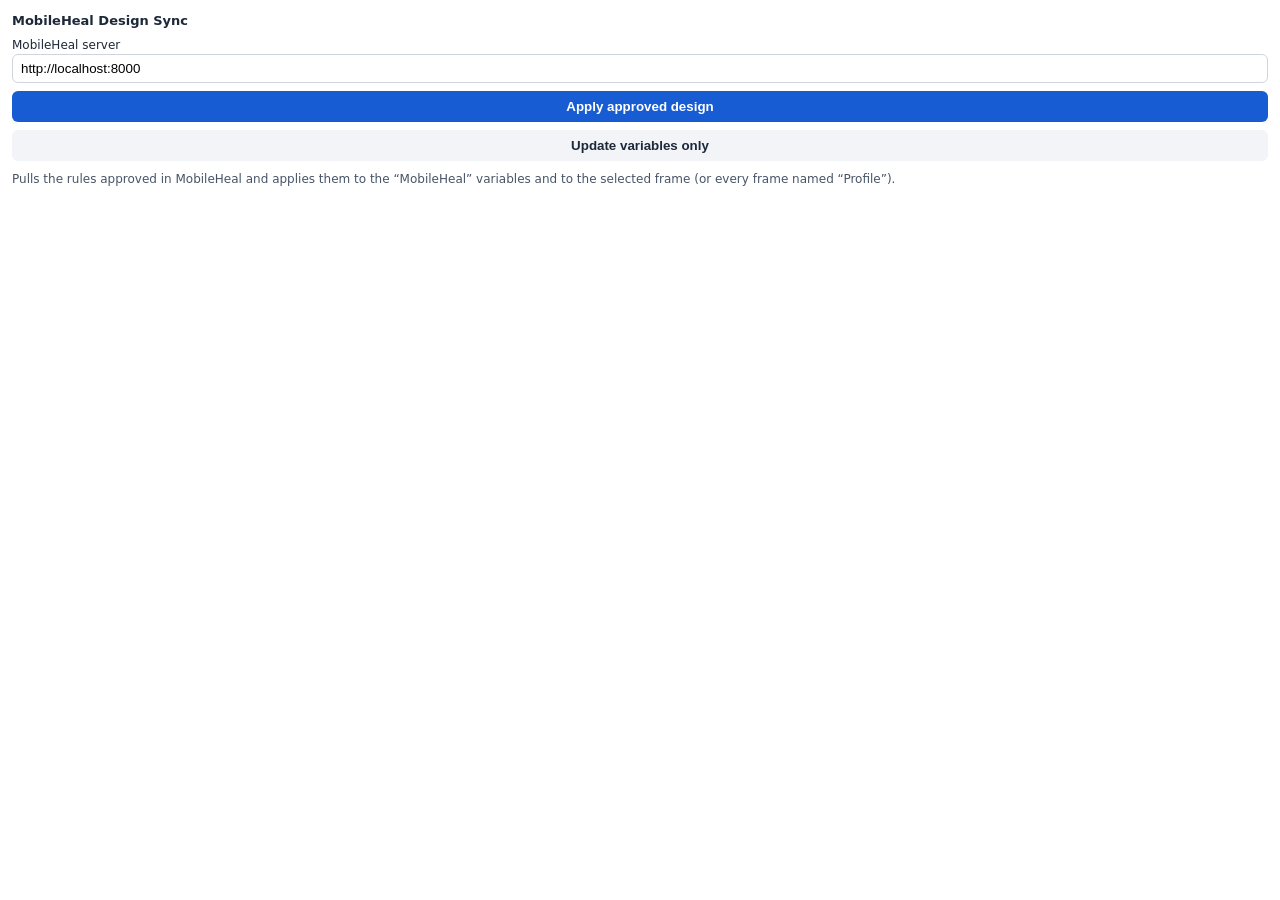
==== figma-plugin/ui.html @ a00693d6 "Two-way Figma sync with UX-designer approval gate - MobileHeal -> Figma: on design approval, tokens " ====
<!doctype html>
<style>
  body { font: 12px/1.45 Inter, system-ui, sans-serif; margin: 12px; color: #1d2939; }
  h2 { font-size: 13px; margin: 0 0 6px; }
  input { width: 100%; box-sizing: border-box; padding: 6px 8px; border: 1px solid #d0d5dd; border-radius: 6px; }
  button { margin-top: 8px; width: 100%; padding: 8px; border: 0; border-radius: 6px; background: #175cd3; color: #fff; font-weight: 600; cursor: pointer; }
  button.secondary { background: #f2f4f7; color: #1d2939; }
  #log { margin-top: 10px; white-space: pre-wrap; color: #475467; }
  .err { color: #b42318; }
</style>
<h2>MobileHeal Design Sync</h2>
<label for="url">MobileHeal server</label>
<input id="url" value="http://localhost:8000">
<button id="apply">Apply approved design</button>
<button id="vars" class="secondary">Update variables only</button>
<div id="log">Pulls the rules approved in MobileHeal and applies them to the “MobileHeal” variables and to the selected frame (or every frame named “Profile”).</div>
<script>
  const log = (t, err) => { const l = document.getElementById("log"); l.textContent = t; l.className = err ? "err" : ""; };
  async function pull(onlyVars) {
    const base = document.getElementById("url").value.replace(/\/$/, "");
    try {
      const r = await fetch(base + "/api/figma/tokens");
      if (!r.ok) throw new Error("HTTP " + r.status);
      const data = await r.json();
      parent.postMessage({ pluginMessage: { type: "apply", data, onlyVars } }, "*");
      log("Applying " + data.variables.length + " tokens…");
    } catch (e) { log("Couldn't reach MobileHeal at " + base + " — is it running? (" + e.message + ")", true); }
  }
  document.getElementById("apply").onclick = () => pull(false);
  document.getElementById("vars").onclick = () => pull(true);
  onmessage = (e) => { const m = e.data.pluginMessage; if (m) log(m.text, m.error); };
</script>
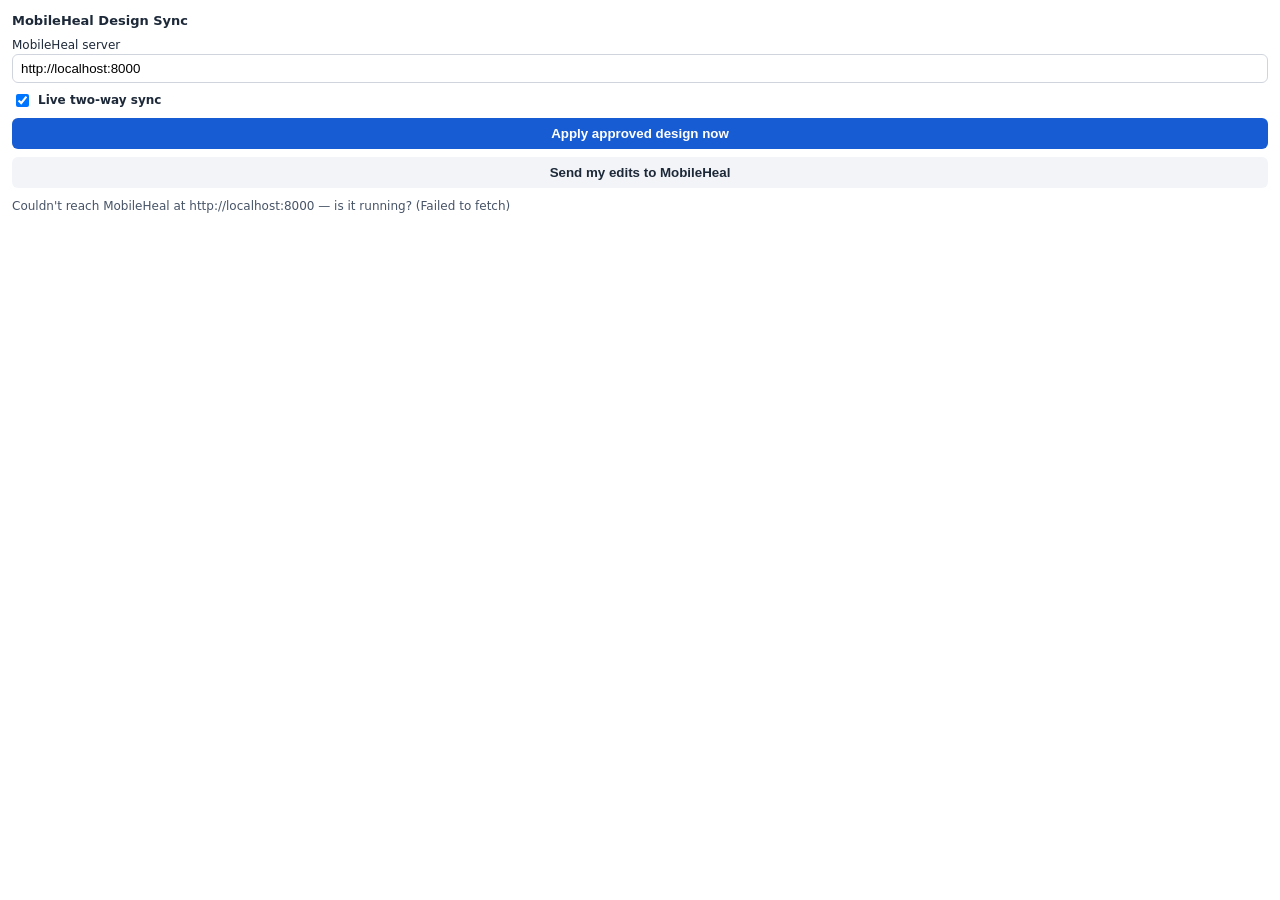
==== commit c75097b5: "Figma live two-way sync on any plan: plugin auto-apply + edits back, team file picker Co-Authored-By" ====
--- a/figma-plugin/ui.html
+++ b/figma-plugin/ui.html
@@ -2,31 +2,54 @@
 <style>
   body { font: 12px/1.45 Inter, system-ui, sans-serif; margin: 12px; color: #1d2939; }
   h2 { font-size: 13px; margin: 0 0 6px; }
-  input { width: 100%; box-sizing: border-box; padding: 6px 8px; border: 1px solid #d0d5dd; border-radius: 6px; }
+  input[type=text] { width: 100%; box-sizing: border-box; padding: 6px 8px; border: 1px solid #d0d5dd; border-radius: 6px; }
   button { margin-top: 8px; width: 100%; padding: 8px; border: 0; border-radius: 6px; background: #175cd3; color: #fff; font-weight: 600; cursor: pointer; }
   button.secondary { background: #f2f4f7; color: #1d2939; }
+  label.live { display: flex; gap: 6px; align-items: center; margin-top: 8px; font-weight: 600; }
   #log { margin-top: 10px; white-space: pre-wrap; color: #475467; }
   .err { color: #b42318; }
 </style>
 <h2>MobileHeal Design Sync</h2>
 <label for="url">MobileHeal server</label>
-<input id="url" value="http://localhost:8000">
-<button id="apply">Apply approved design</button>
-<button id="vars" class="secondary">Update variables only</button>
-<div id="log">Pulls the rules approved in MobileHeal and applies them to the “MobileHeal” variables and to the selected frame (or every frame named “Profile”).</div>
+<input id="url" type="text" value="http://localhost:8000">
+<label class="live"><input id="live" type="checkbox" checked> Live two-way sync</label>
+<button id="apply">Apply approved design now</button>
+<button id="send" class="secondary">Send my edits to MobileHeal</button>
+<div id="log">Live: approved designs from MobileHeal appear here automatically, and your edits to frames named “Profile” go to MobileHeal for UX approval. Keep this plugin open while you work.</div>
 <script>
-  const log = (t, err) => { const l = document.getElementById("log"); l.textContent = t; l.className = err ? "err" : ""; };
-  async function pull(onlyVars) {
-    const base = document.getElementById("url").value.replace(/\/$/, "");
+  const $ = (id) => document.getElementById(id);
+  const base = () => $("url").value.replace(/\/$/, "");
+  const log = (t, err) => { $("log").textContent = t; $("log").className = err ? "err" : ""; };
+  let applied = null, sent = "";
+  async function pull(force) {
     try {
-      const r = await fetch(base + "/api/figma/tokens");
+      const r = await fetch(base() + "/api/figma/plugin/tokens");
       if (!r.ok) throw new Error("HTTP " + r.status);
       const data = await r.json();
-      parent.postMessage({ pluginMessage: { type: "apply", data, onlyVars } }, "*");
-      log("Applying " + data.variables.length + " tokens…");
-    } catch (e) { log("Couldn't reach MobileHeal at " + base + " — is it running? (" + e.message + ")", true); }
+      if (!force && data.version === applied) return;
+      applied = data.version;
+      parent.postMessage({ pluginMessage: { type: "apply", data } }, "*");
+      log("Applying the design approved in MobileHeal…");
+    } catch (e) { log("Couldn't reach MobileHeal at " + base() + " — is it running? (" + e.message + ")", true); }
   }
-  document.getElementById("apply").onclick = () => pull(false);
-  document.getElementById("vars").onclick = () => pull(true);
-  onmessage = (e) => { const m = e.data.pluginMessage; if (m) log(m.text, m.error); };
+  async function push(m) {
+    const body = JSON.stringify({ tokens: m.tokens, user: m.user, file: m.file });
+    if (!m.manual && body === sent) return;
+    try {
+      const r = await fetch(base() + "/api/figma/plugin/edit", { method: "POST", headers: { "Content-Type": "text/plain" }, body });
+      const d = await r.json();
+      if (!r.ok) throw new Error(d.detail || "HTTP " + r.status);
+      sent = body;
+      log(d.cr ? `Sent to MobileHeal → ${d.cr.key} waits for UX approval:\n• ` + d.changes.join("\n• ") : "In sync with MobileHeal — nothing to send.");
+    } catch (e) { log("Couldn't send to MobileHeal: " + e.message, true); }
+  }
+  $("apply").onclick = () => pull(true);
+  $("send").onclick = () => parent.postMessage({ pluginMessage: { type: "read" } }, "*");
+  onmessage = (e) => {
+    const m = e.data.pluginMessage; if (!m) return;
+    if (m.type === "edited") { if ($("live").checked || m.manual) push(m); return; }
+    log(m.text, m.error);
+  };
+  pull(true);
+  setInterval(() => { if ($("live").checked) pull(false); }, 5000);
 </script>
